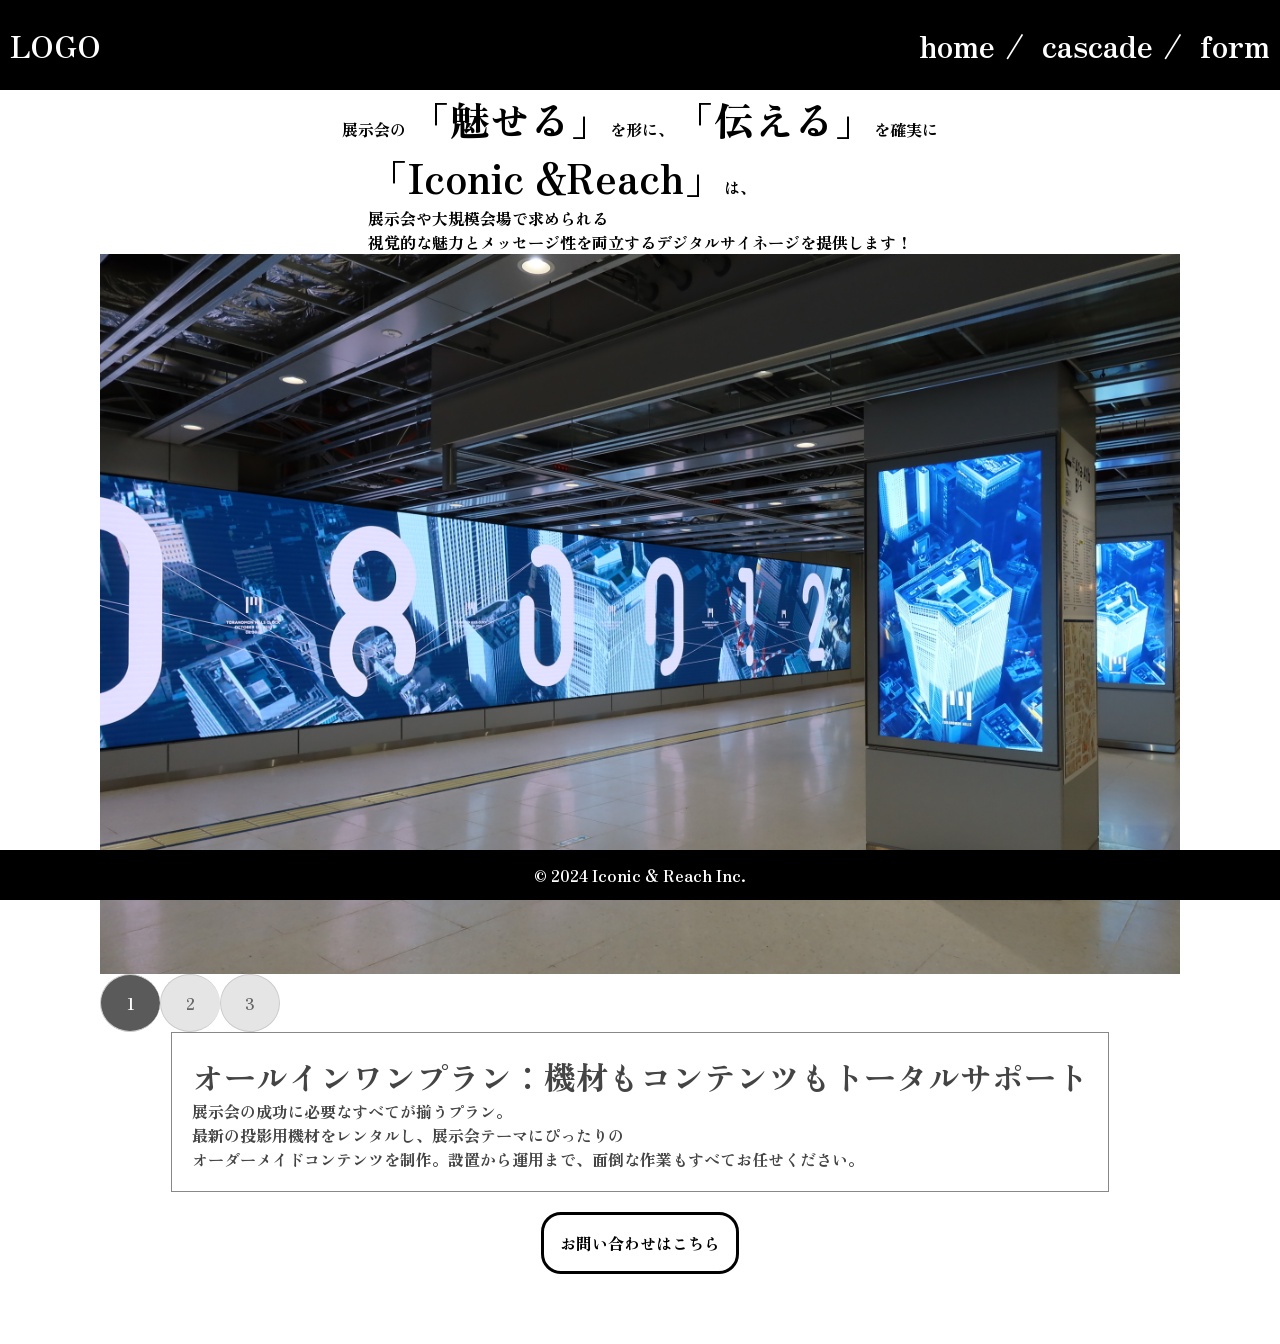
==== index.html @ 71482542 "first commit" ====
<!DOCTYPE html>
<html lang="en">

<head>
    <meta charset="UTF-8">
    <meta name="viewport" content="width=device-width, initial-scale=1.0">
    <title>Document</title>
    <link rel="stylesheet" href="all.css">
    <link rel="stylesheet" href="index.css">
</head>

<body>
    <header>
        <div class="logo">LOGO</div>
        <div class="navi">
            <a href="./index.html" class="link">home</a>/
            <a href="./cascade.html" class="link">cascade</a>/
            <a href="" class="link">form</a>
        </div>
    </header>
    <main>
        <div class="description">
            <div class="catch-copy">展示会の <span>「魅せる」</span>を形に、<span>「伝える」</span>を確実に<br></div>
            <div class="intr-text"><span>「Iconic &Reach」</span>は、
                <br>展示会や大規模会場で求められる<br>視覚的な魅力とメッセージ性を両立するデジタルサイネージを提供します！
            </div>
        </div>
        <img src="./images/27965900_l.jpg" alt="" width="1080px">
        <input type="radio" name="con" id="con1" checked>
        <input type="radio" name="con" id="con2">
        <input type="radio" name="con" id="con3">

        <div class="tab-labels">
            <label class="tab-label" for="con1">1</label>
            <label class="tab-label" for="con2">2</label>
            <label class="tab-label" for="con3">3</label>
        </div>
        <div class="tab-panel panel1">
            <p>オールインワンプラン：機材もコンテンツもトータルサポート</p>
            <div>展示会の成功に必要なすべてが揃うプラン。<br>
                最新の投影用機材をレンタルし、展示会テーマにぴったりの<br>
                オーダーメイドコンテンツを制作。設置から運用まで、面倒な作業もすべてお任せください。</div>
        </div>
        <div class="tab-panel panel2">
            <p>シンプルプラン：機材レンタル・販売</p>
            <div>必要な機材だけをシンプルに提供するプランです。<br>
                短期レンタルから購入まで選べる柔軟なプラン設計。<br>
                設置・撤去もサポートするので、展示会初参加でも安心です。</div>
        </div>
        </div>
        <div class="tab-panel panel3">
            <p>クリエイティブプラン：コンテンツ制作のみ</p>
            <div>お手持ちの機材を活用して最大の効果を。<br>
                プロフェッショナルなクリエイティブチームが、<br>
                来場者を惹きつけるデジタルサイネージコンテンツを制作します。</div>
        </div>

        <div class="inform">
            <a href="">お問い合わせはこちら</a>
        </div>
    </main>
    <footer>
        © 2024 Iconic & Reach Inc.
    </footer>
</body>

</html>
---- all.css ----
@font-face {
    font-family: "kirei";
    src: url(./ZenOldMincho-Black.ttf);
}

span {
    font-size: 2.5rem;
}

main{
    display: flex;
    justify-content: center;
    align-items: center;
    flex-direction: column;
}
* {
    font-family: "kirei";
    padding: 0;
    margin: 0;
    box-sizing: border-box;
    overflow-x: hidden;
}

header {
    display: flex;
    justify-content: space-between;
    align-items: center;
    font-size: 30px;
    width: 100vw;
    height: 10vh;
    background-color: black;
    color: white;
}

.logo {
    margin: 10px;
}

main {
    margin-bottom: 50px;
}

.link {
    text-decoration: none;
    color: white;
    margin: 10px;
}

footer {
    background-color: black;
    color: white;
    position: fixed;
    width: 100%;
    display: flex;
    justify-content: center;
    align-items: center;
    height: 50px;
    margin-top: 50px;
    bottom: 0;
}

body {
    display: flex;
    justify-content: center;
    align-items: center;
    flex-direction: column;
}

@media screen and (max-width:418px) {
    header {
        font-size: 1rem;
    }

    .content {
        margin: 20px auto;
        padding: 0 2vw;
    }

    .tab-label {
        padding: 12px 0;
        font-size: 0.92rem;
    }

    .tab-panel {
        padding: 16px 6px;
        font-size: 0.95rem;
    }
}
---- index.css ----
.description {
    display: flex;
    justify-content: center;
    align-items: center;
    flex-direction: column;
}


.inform{
    display: flex;
    justify-content: center;
    align-items: center;
    margin-top: 20px;
}

.inform a {
    text-decoration: none;
    color: black;
    padding: 16px;
    border: solid;
    border-radius: 20px;
    margin-bottom: 20px;
}

.content {
    width: 420px;
    margin: 40px auto;
    font-family: "Meiryo", "メイリオ", sans-serif;
    background: #fff;
}

input{
    display: none;
}

.tab-labels {
    display: flex;
    width: 100%;
}

.tab-label {
    width: 60px;
    border-radius: 50%;
    text-align: center;
    padding: 16px 0;
    background: #e5e5e5;
    color: #666;
    border: 1px solid #ccc;
    border-right: none;
    font-weight: bold;
    cursor: pointer;
    font-size: 1rem;
}

.tab-label:last-child {
    border-right: 1px solid #ccc;
}

#con1:checked~.tab-labels label[for="con1"],
#con2:checked~.tab-labels label[for="con2"],
#con3:checked~.tab-labels label[for="con3"] {
    background: #5a5a5a;
    color: #fff;
}

.tab-panel {
    display: none;
    border: 1px solid #888;
    padding: 20px;
    color: #444;
    background: #fff;
}

#con1:checked~.panel1,
#con2:checked~.panel2,
#con3:checked~.panel3 {
    display: block;
}
.tab-panel p{
    font-size: 2rem;
}
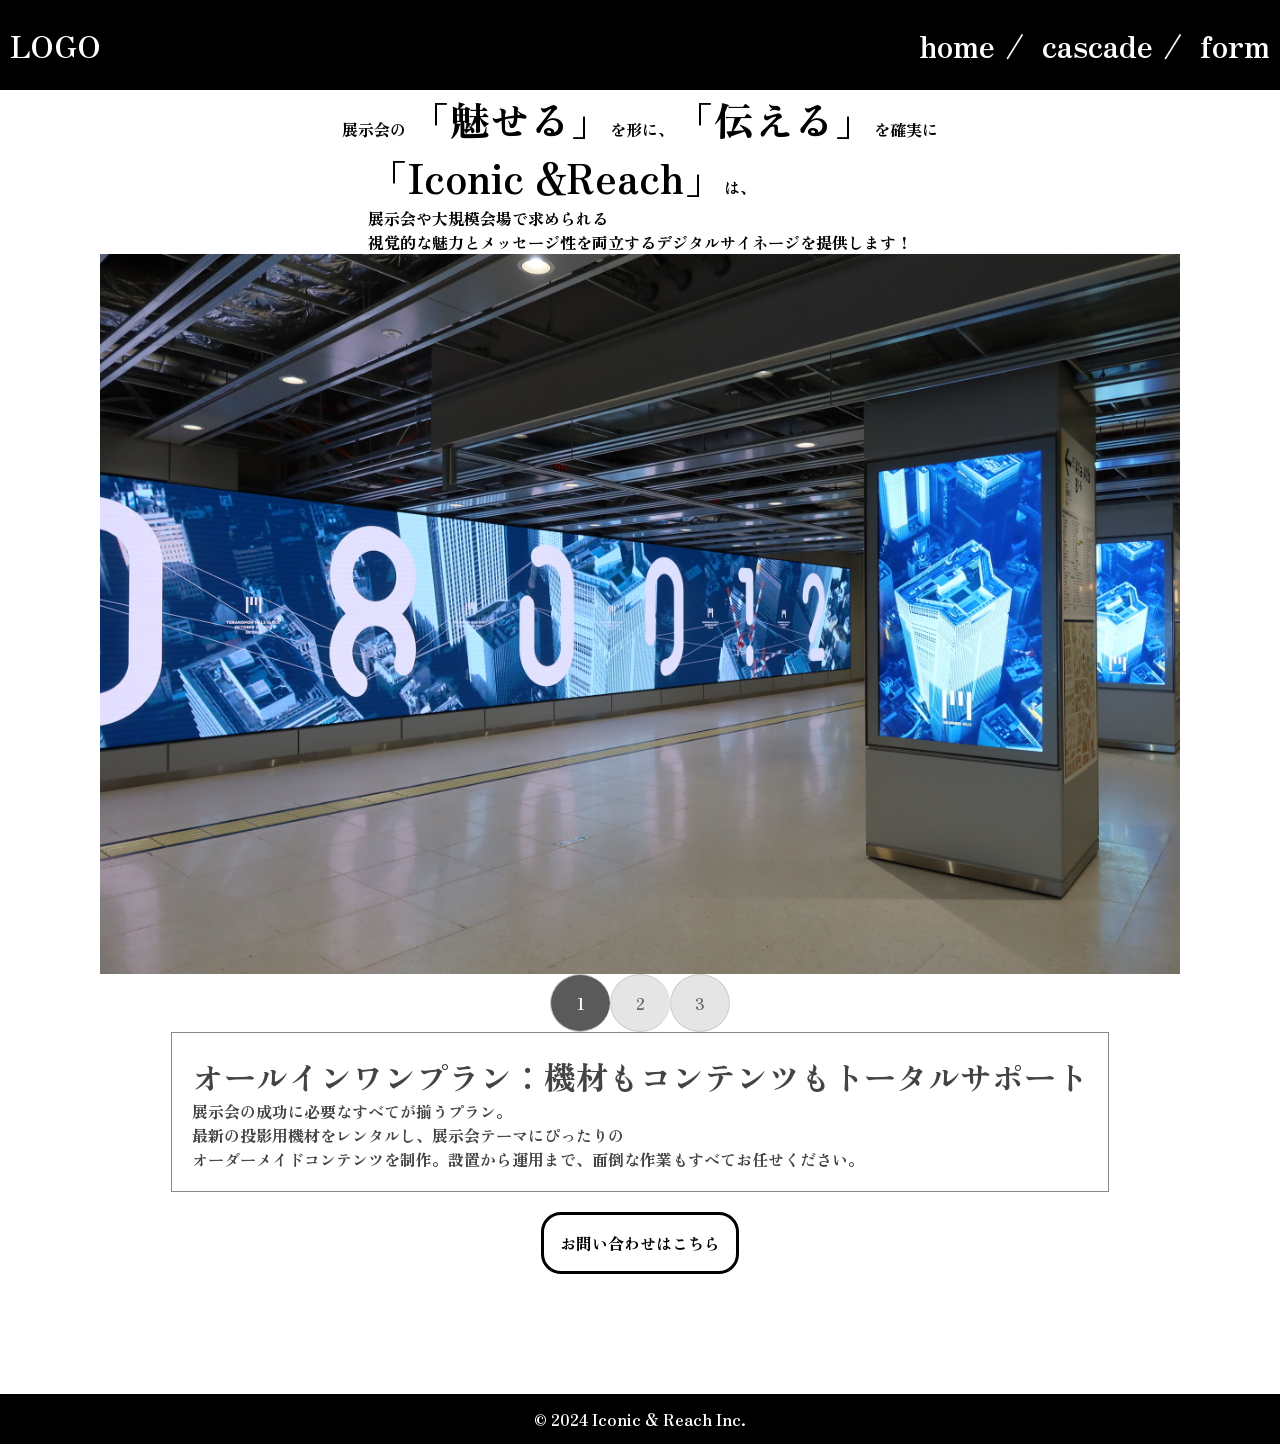
==== commit f6b3ebd6: "完成" ====
--- a/index.html
+++ b/index.html
@@ -15,7 +15,7 @@
         <div class="navi">
             <a href="./index.html" class="link">home</a>/
             <a href="./cascade.html" class="link">cascade</a>/
-            <a href="" class="link">form</a>
+            <a href="./form.html" class="link">form</a>
         </div>
     </header>
     <main>
@@ -56,7 +56,7 @@
         </div>
 
         <div class="inform">
-            <a href="">お問い合わせはこちら</a>
+            <a href="./form.html">お問い合わせはこちら</a>
         </div>
     </main>
     <footer>
--- a/all.css
+++ b/all.css
@@ -3,9 +3,7 @@
     src: url(./ZenOldMincho-Black.ttf);
 }
 
-span {
-    font-size: 2.5rem;
-}
+
 
 main{
     display: flex;
@@ -49,7 +47,6 @@
 footer {
     background-color: black;
     color: white;
-    position: fixed;
     width: 100%;
     display: flex;
     justify-content: center;
@@ -67,6 +64,9 @@
 }
 
 @media screen and (max-width:418px) {
+    body{
+        width: 418px;
+    }
     header {
         font-size: 1rem;
     }
--- a/index.css
+++ b/index.css
@@ -35,6 +35,8 @@
 
 .tab-labels {
     display: flex;
+    justify-content: center;
+    align-items: center;
     width: 100%;
 }
 
@@ -78,4 +80,8 @@
 }
 .tab-panel p{
     font-size: 2rem;
+}
+
+span {
+    font-size: 2.5rem;
 }
